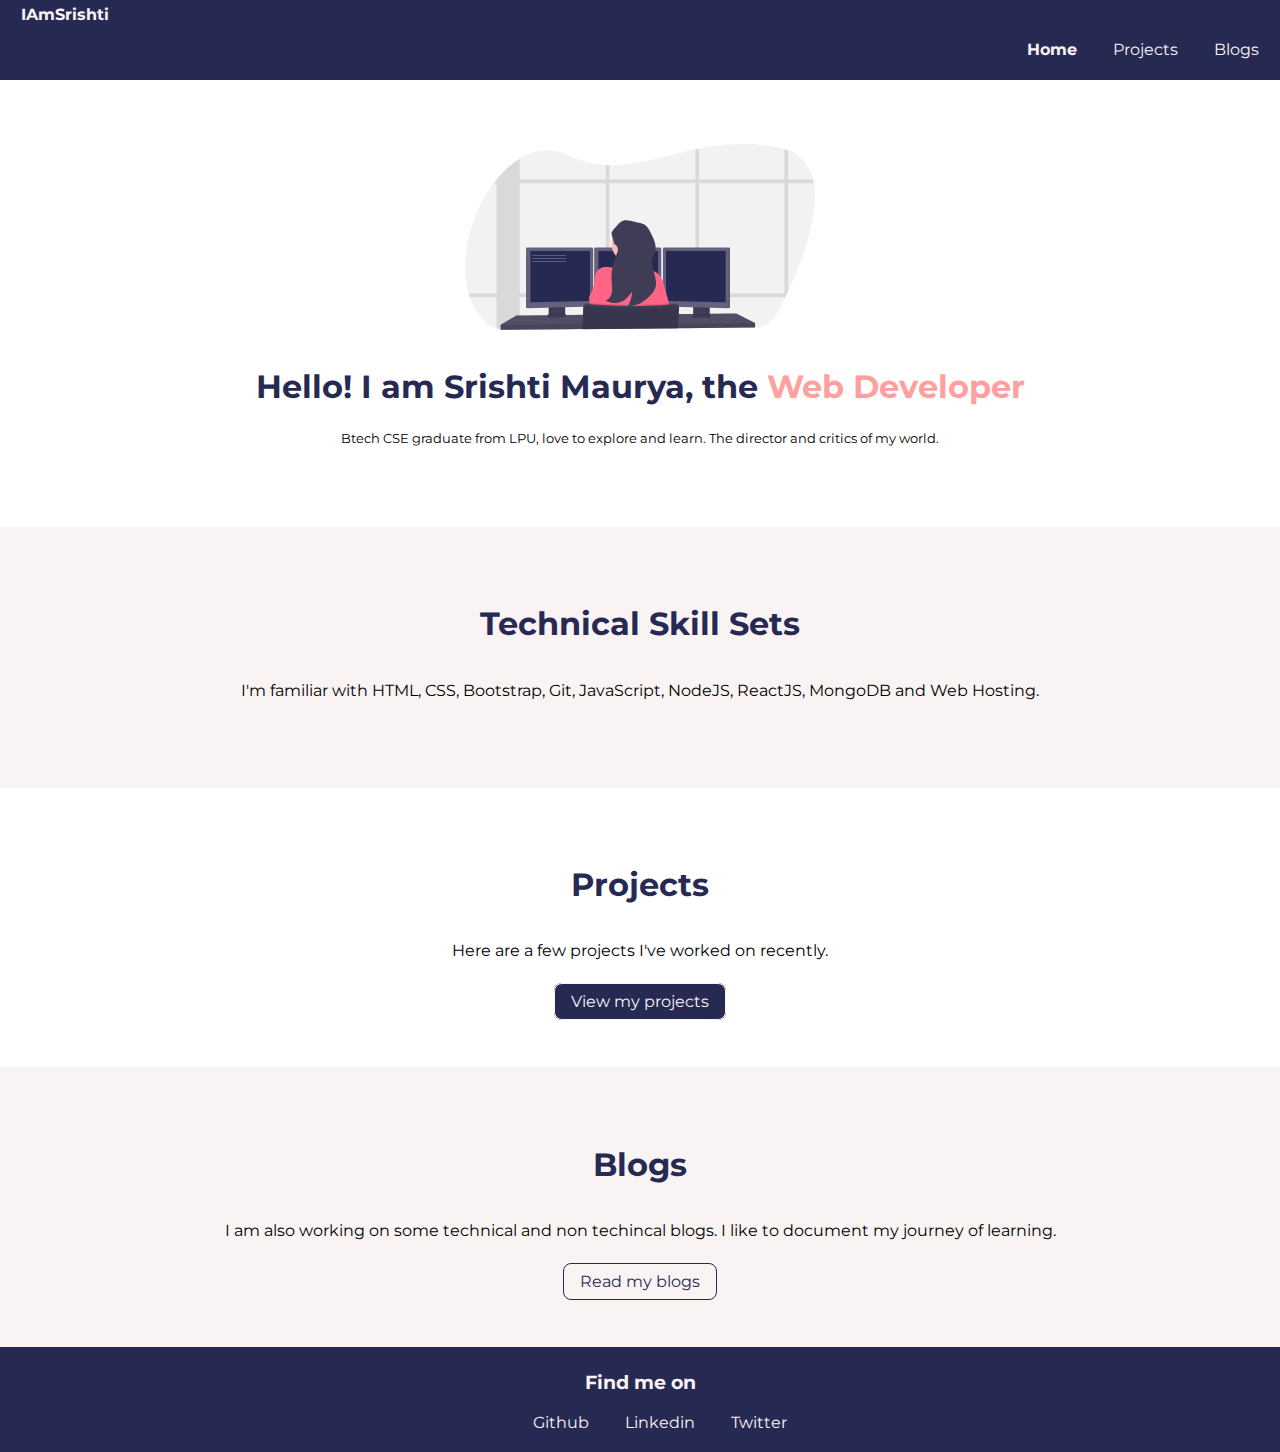
==== index.html @ d9eb635a "Portfolio" ====
<!DOCTYPE html>
<html lang="en">
  <head>
    <meta charset="UTF-8" />
    <meta http-equiv="X-UA-Compatible" content="IE=edge" />
    <meta name="viewport" content="width=device-width, initial-scale=1.0" />
    <title>Home | Srishti Maurya</title>
    <link rel="stylesheet" href="/css/styles.css" />
  </head>
  <body>
    <nav class="navigation">
      <div>
        <a href="index.html" class="navigation-brand"> IAmSrishti</a>
      </div>
      <ul class="header-link">
        <li><a href="index.html" class="link-active">Home</a></li>

        <li><a href="projects.html">Projects</a></li>

        <li><a href="blogs.html">Blogs</a></li>
      </ul>
    </nav>
    <header class="intro">
      <img src="/images/home.svg" alt="img-home" class="intro-img-heading" />
      <h1 class="intro-heading">
        Hello! I am Srishti Maurya, the
        <span class="intro-heading-inverted">Web Developer</span>
      </h1>
      <p class="intro-body">
        <small
          >Btech CSE graduate from LPU, love to explore and learn. The director
          and critics of my world.</small
        >
      </p>
    </header>
    <section class="section-off-white">
        <div>
            <h1 class="section-heading">Technical Skill Sets</h1>
            <p class="section-body">I'm familiar with HTML, CSS, Bootstrap, Git, JavaScript, NodeJS, ReactJS, MongoDB and Web Hosting.</p>
        </div>
    </section>
    <section class="section-white">
        <div>
            <h1 class="section-heading">Projects</h1>
            <p class="section-body">Here are a few projects I've worked on recently.</p>
            <a href="projects.html" class="section-white-link">View my projects</a>
        </div>
    </section>
    <section class="section-off-white">
        <div>
            <h1 class="section-heading">Blogs</h1>
            <p class="section-body">I am also working on some technical and non techincal blogs. I like to document my journey of learning.</p>
            <a href="blogs.html" class="section-off-white-link">Read my blogs</a>
        </div>
    </section>
    <footer>
      <div class="navigation">
        <h3>Find me on</h3>
        <ul class="footer-link">
          <li>
            <a href="https://github.com/srishti-maurya">Github</a>
          </li>
          <li>
            <a href="https://www.linkedin.com/in/mauryasrishti22/">Linkedin</a>
          </li>
          <li>
            <a href="https://twitter.com/SrishtiMaurya1?s=09">Twitter</a>
          </li>
        </ul>
      </div>
    </footer>
  </body>
</html>
---- css/styles.css ----
@import url("https://fonts.googleapis.com/css2?family=Montserrat:wght@300;700&display=swap");

/* color declaration */
:root {
  --primary-color: #262a53;
  --secondary-color: #ffa0a0;
  --simple-color: #FAF3F3;
}
/* body  */
body {
  margin: 0px;
  font-family: "Montserrat", sans-serif;
}
/* navigation bar */
.navigation {
  background-color: var(--primary-color);
  padding: 0.3rem;
}
.navigation a {
  text-decoration: none;
  color: var(--simple-color);
  padding: 0.5rem 1rem;
}
.navigation .navigation-brand {
  font-weight: bold;
}
.header-link {
  text-align: right;
}
.header-link li {
  display: inline;
}
.header-link .link-active {
  font-weight: bold;
}
/* home page heading */
.intro {
  padding: 4rem 1rem;
}
.intro .intro-img-heading {
  max-width: 80%;
  width: 350px;
  display: block;
  margin: auto;
}

.intro .intro-heading {
  text-align: center;
  padding-top: 1rem;
  color: var(--primary-color);
}

.intro .intro-heading .intro-heading-inverted {
  color: var(--secondary-color);
}

.intro .intro-body {
  text-align: center;
}

/* off white section */
.section-off-white{
    background-color: var(--simple-color);
    padding: 3.5rem 0rem;
    text-align: center;
}

.section-heading{
    color: var(--primary-color);
}
.section-body{
    padding: 1rem 7rem;

}
.section-off-white-link{
    text-decoration: none;
    border: 1px solid ;
    padding: 0.5rem 1rem;
    color: var(--primary-color);
    background-color: var(--simple-color);
    border-radius: 0.5rem;
    margin-top: 3rem;
}
/* white section */
.section-white{
    padding: 3.5rem 0rem;
    text-align: center;
}

.section-white-link{
    text-decoration: none;
    border: 1px solid ;
    padding: 0.5rem 1rem;
    color: var(--simple-color);
    background-color: var(--primary-color);
    border-radius: 0.5rem;
    margin-top: 3rem;
}
/* footer */
.navigation h3{
    color: var(--simple-color);
    text-align: center;
}
.footer-link{
    text-align: center;
}
.footer-link li{
    display: inline;
}

/* projects page */
.section-project{
 padding: 0 12%;
}
.section-project-link{
    padding-left: 0rem;
    margin: 2rem 0rem;
   
}

.section-project-link li{
display: inline;
margin-right: 1rem; 
}

hr{
    border: 0;
    height: 1px;
    width: 25rem;
    background-image: linear-gradient(to right, rgba(0, 0, 0, 0), rgba(0, 0, 0, 0.75), rgba(0, 0, 0, 0));
  margin: 3rem auto;

}
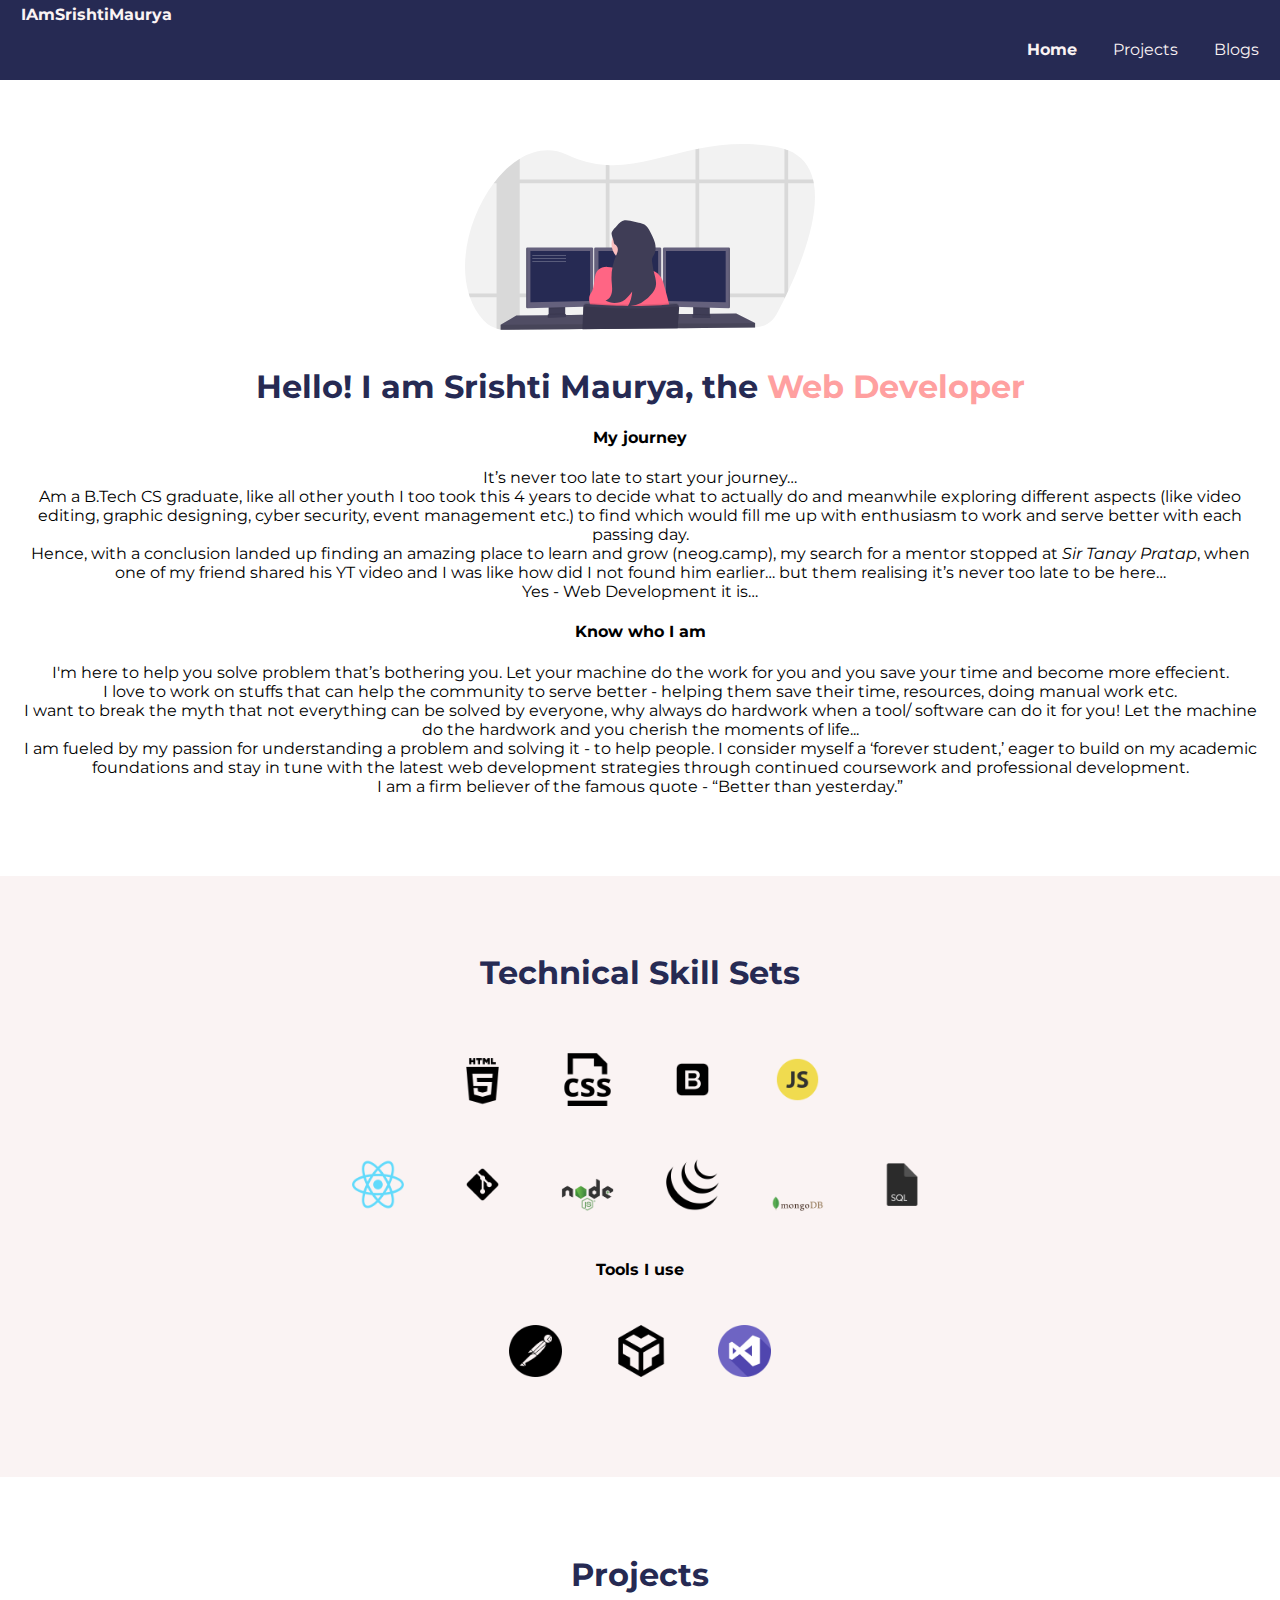
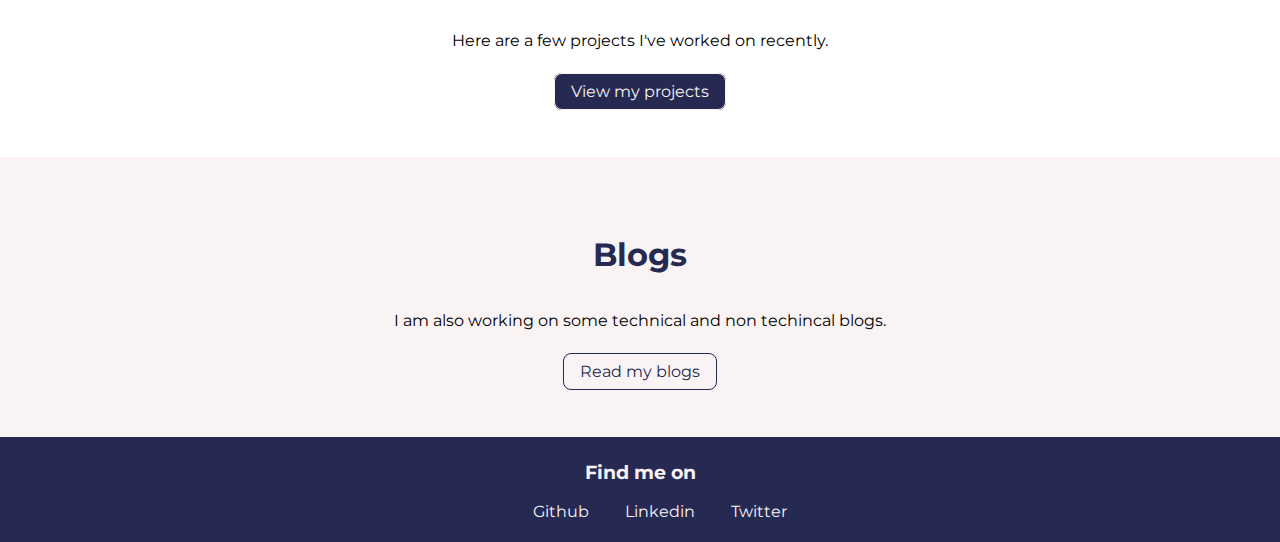
==== commit e2f801fb: "updates homepage with descriptions" ====
--- a/index.html
+++ b/index.html
@@ -10,7 +10,7 @@
   <body>
     <nav class="navigation">
       <div>
-        <a href="index.html" class="navigation-brand"> IAmSrishti</a>
+        <a href="index.html" class="navigation-brand"> IAmSrishtiMaurya</a>
       </div>
       <ul class="header-link">
         <li><a href="index.html" class="link-active">Home</a></li>
@@ -27,16 +27,52 @@
         <span class="intro-heading-inverted">Web Developer</span>
       </h1>
       <p class="intro-body">
-        <small
-          >Btech CSE graduate from LPU, love to explore and learn. The director
-          and critics of my world.</small
-        >
+        <center>
+        <h4>My journey</h4>
+        <p>
+          It’s never too late to start your journey… <br/>
+
+          Am a B.Tech CS graduate, like all other youth I too took this 4 years to decide what to actually do and meanwhile exploring different aspects (like video editing, graphic designing, cyber security, event management etc.) to find which would fill me up with enthusiasm to work and serve better with each passing day. <br/>
+          
+          Hence, with a conclusion landed up finding an amazing place to learn and grow (neog.camp), my search for a mentor stopped at <em>Sir Tanay Pratap</em>, when one of my friend shared his YT video and I was like how did I not found him earlier… but them realising it’s never too late to be here…<br/>
+          
+          Yes - Web Development it is…
+        </p>
+        <h4>Know who I am</h4>
+        <p>
+          I'm here to help you solve problem that’s bothering you. Let your machine do the work for you and you save your time and become more effecient. <br/>
+          I love to work on stuffs that can help the community to serve better - helping them save their time, resources, doing manual work etc.<br/>
+          I want to break the myth that not everything can be solved by everyone, why always do hardwork when a tool/ software can do it for you! Let the machine do the hardwork and you cherish the moments of life... <br/>
+          I am fueled by my passion for understanding a problem and solving it - to help people. I consider myself a ‘forever student,’ eager to build on my academic foundations and stay in tune with the latest web development strategies through continued coursework and professional development.<br/>
+          I am a firm believer of the famous quote - “Better than yesterday.”
+        </p>
+      </center>
       </p>
     </header>
     <section class="section-off-white">
         <div>
             <h1 class="section-heading">Technical Skill Sets</h1>
-            <p class="section-body">I'm familiar with HTML, CSS, Bootstrap, Git, JavaScript, NodeJS, ReactJS, MongoDB and Web Hosting.</p>
+            <div class="section-body">
+            <img src="images/dev img/html.png" alt="html-img" class="img-dev" title="HTML">
+            <img src="images/dev img/css.png" alt="css-img" class="img-dev" title="CSS">
+            <img src="images/dev img/bootstrap.png" alt="bootstrap-img" class="img-dev" title="Bootstrap">
+            <img src="images/dev img/javascript.png" alt="js-img" class="img-dev" title="JavaScript">
+            <br/>
+            <img src="images/dev img/react.png" alt="react-img" class="img-dev" title="React">
+            <img src="images/dev img/git.png" alt="git-img" class="img-dev" title="Git">
+            <img src="images/dev img/nodejs.png" alt="nodejs-img" class="img-dev" title="NodeJS">
+  
+            <img src="images/dev img/jquery.png" alt="jquery-img" class="img-dev" title="JQuery">
+            <img src="images/dev img/mongodb.png" alt="mongodb-img" class="img-dev" title="MongoDB">
+            <img src="images/dev img/sql.png" alt="sql-img" class="img-dev" title="SQL">
+            <br/>
+            <h4>Tools I use</h4> 
+            <img src="images/dev img/postman.png" alt="postman-img" class="img-dev" title="Postman">
+
+          
+            <img src="images/dev img/codesandbox.png" alt="codesandbox-img" class="img-dev" title="codesandbox">
+            <img src="images/dev img/vscode.png" alt="vscode-img" class="img-dev" title="VScode">
+          </div>
         </div>
     </section>
     <section class="section-white">
@@ -49,7 +85,7 @@
     <section class="section-off-white">
         <div>
             <h1 class="section-heading">Blogs</h1>
-            <p class="section-body">I am also working on some technical and non techincal blogs. I like to document my journey of learning.</p>
+            <p class="section-body">I am also working on some technical and non techincal blogs.</p>
             <a href="blogs.html" class="section-off-white-link">Read my blogs</a>
         </div>
     </section>
@@ -69,5 +105,6 @@
         </ul>
       </div>
     </footer>
+
   </body>
 </html>
--- a/css/styles.css
+++ b/css/styles.css
@@ -56,6 +56,12 @@
 
 .intro .intro-body {
   text-align: center;
+}
+
+.img-dev{
+  max-width: 5%;
+  height: auto;
+margin: 1.5rem;
 }
 
 /* off white section */
@@ -130,4 +136,9 @@
     background-image: linear-gradient(to right, rgba(0, 0, 0, 0), rgba(0, 0, 0, 0.75), rgba(0, 0, 0, 0));
   margin: 3rem auto;
 
-}+}
+
+.quote{
+  text-align: center;
+}
+
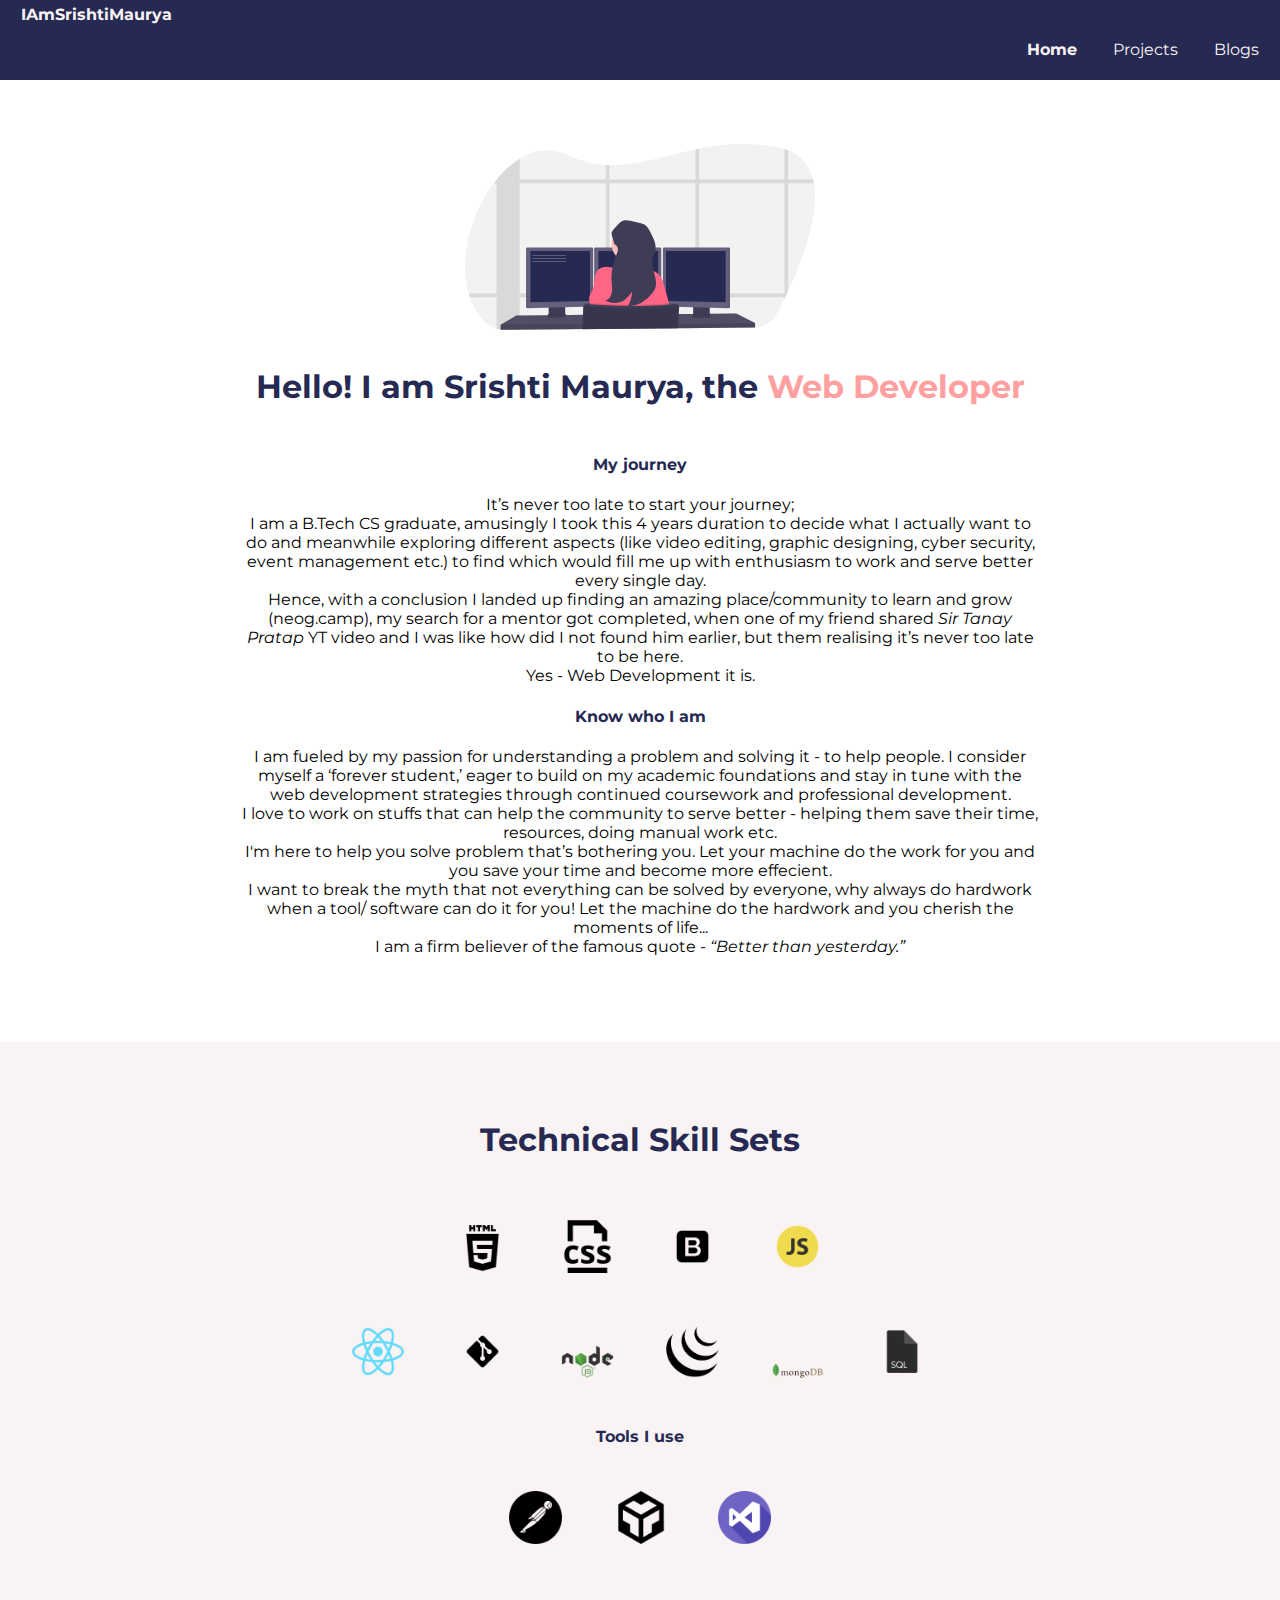
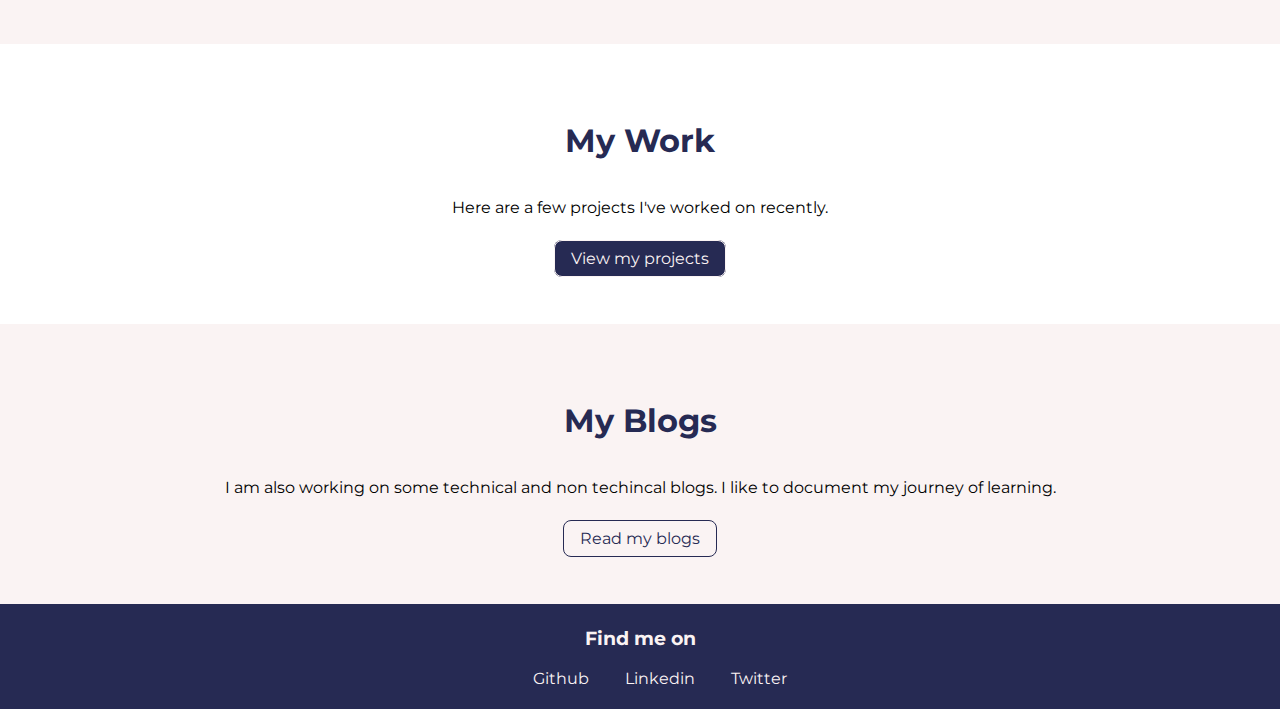
==== commit e8f2dcb2: "fixed minor bugs" ====
--- a/index.html
+++ b/index.html
@@ -26,28 +26,30 @@
         Hello! I am Srishti Maurya, the
         <span class="intro-heading-inverted">Web Developer</span>
       </h1>
-      <p class="intro-body">
+      <div class="intro-body">
         <center>
         <h4>My journey</h4>
-        <p>
-          It’s never too late to start your journey… <br/>
 
-          Am a B.Tech CS graduate, like all other youth I too took this 4 years to decide what to actually do and meanwhile exploring different aspects (like video editing, graphic designing, cyber security, event management etc.) to find which would fill me up with enthusiasm to work and serve better with each passing day. <br/>
+          It’s never too late to start your journey; <br/>
+
+          I am a B.Tech CS graduate, amusingly I took this 4 years duration to decide what I actually want to do and meanwhile exploring different aspects (like video editing, graphic designing, cyber security, event management etc.) to find which would fill me up with enthusiasm to work and serve better every single day. <br/>
           
-          Hence, with a conclusion landed up finding an amazing place to learn and grow (neog.camp), my search for a mentor stopped at <em>Sir Tanay Pratap</em>, when one of my friend shared his YT video and I was like how did I not found him earlier… but them realising it’s never too late to be here…<br/>
+          Hence, with a conclusion I landed up finding an amazing place/community to learn and grow (neog.camp), my search for a mentor got completed, when one of my friend shared <em>Sir Tanay Pratap</em> YT video and I was like how did I not found him earlier, but them realising it’s never too late to be here.<br/>
           
-          Yes - Web Development it is…
+          Yes - Web Development it is.
         </p>
         <h4>Know who I am</h4>
         <p>
+          I am fueled by my passion for understanding a problem and solving it - to help people. I consider myself a ‘forever student,’ eager to build on my academic foundations and stay in tune with the web development strategies through continued coursework and professional development.<br/>
+          I love to work on stuffs that can help the community to serve better - helping them save their time, resources, doing manual work etc.<br/>
           I'm here to help you solve problem that’s bothering you. Let your machine do the work for you and you save your time and become more effecient. <br/>
-          I love to work on stuffs that can help the community to serve better - helping them save their time, resources, doing manual work etc.<br/>
+        
           I want to break the myth that not everything can be solved by everyone, why always do hardwork when a tool/ software can do it for you! Let the machine do the hardwork and you cherish the moments of life... <br/>
-          I am fueled by my passion for understanding a problem and solving it - to help people. I consider myself a ‘forever student,’ eager to build on my academic foundations and stay in tune with the latest web development strategies through continued coursework and professional development.<br/>
-          I am a firm believer of the famous quote - “Better than yesterday.”
+          
+          I am a firm believer of the famous quote - <em>“Better than yesterday.”</em>
         </p>
       </center>
-      </p>
+    </div>
     </header>
     <section class="section-off-white">
         <div>
@@ -77,15 +79,15 @@
     </section>
     <section class="section-white">
         <div>
-            <h1 class="section-heading">Projects</h1>
+            <h1 class="section-heading">My Work</h1>
             <p class="section-body">Here are a few projects I've worked on recently.</p>
             <a href="projects.html" class="section-white-link">View my projects</a>
         </div>
     </section>
     <section class="section-off-white">
         <div>
-            <h1 class="section-heading">Blogs</h1>
-            <p class="section-body">I am also working on some technical and non techincal blogs.</p>
+            <h1 class="section-heading">My Blogs</h1>
+            <p class="section-body">I am also working on some technical and non techincal blogs. I like to document my journey of learning.</p>
             <a href="blogs.html" class="section-off-white-link">Read my blogs</a>
         </div>
     </section>
--- a/css/styles.css
+++ b/css/styles.css
@@ -56,7 +56,13 @@
 
 .intro .intro-body {
   text-align: center;
+  padding: .5% 18%;
 }
+
+h4{
+  color: var(--primary-color);
+}
+
 
 .img-dev{
   max-width: 5%;
@@ -142,3 +148,10 @@
   text-align: center;
 }
 
+@media (max-width:780px ){
+  .img-dev{
+    max-width: 18%;
+    height: auto;
+  margin: .5rem;
+  }
+}